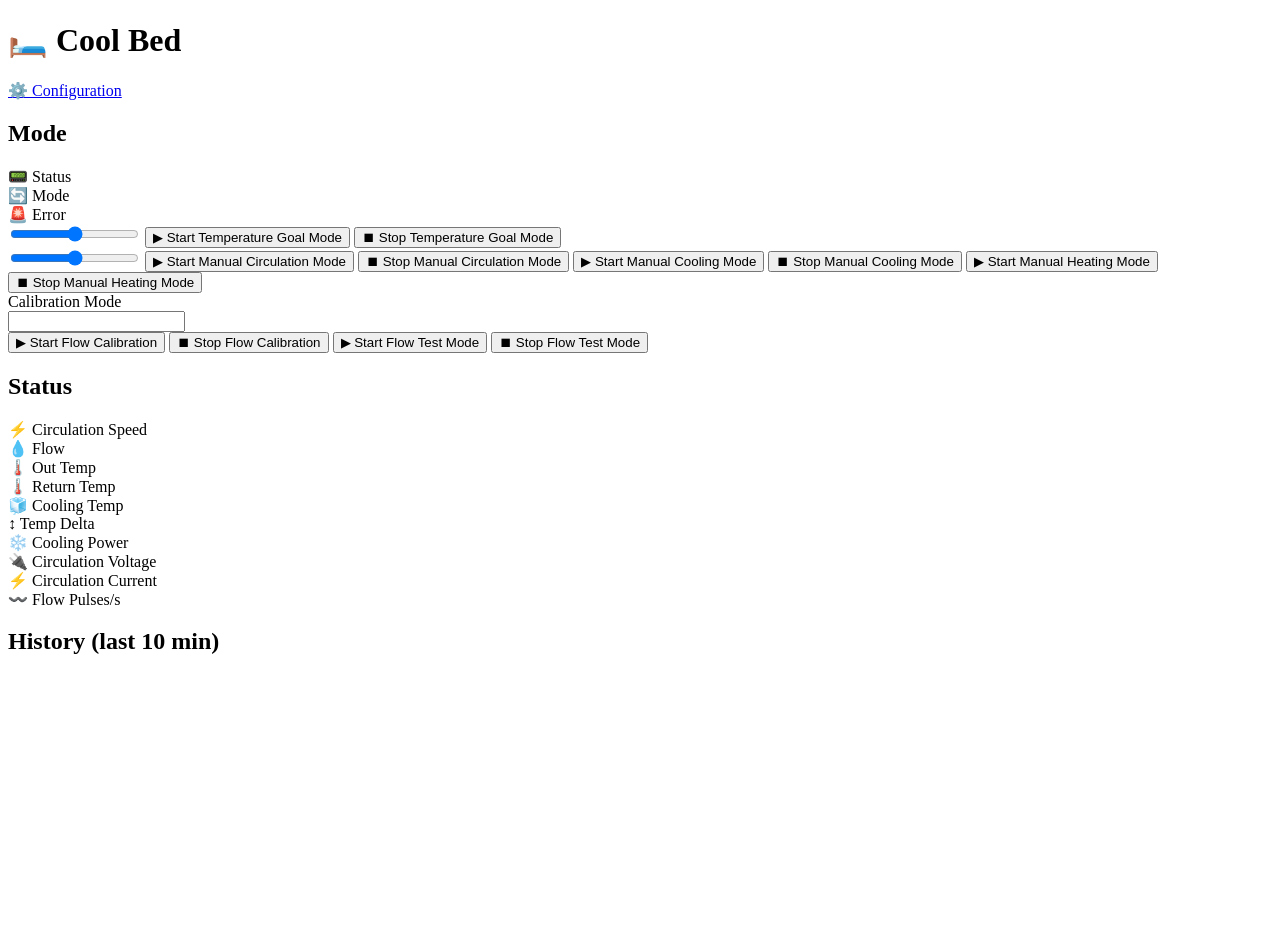
==== data/index.html @ 8be03354 "improve ui and text" ====
<!DOCTYPE html>
<html lang="en">
<head>
	<meta charset="UTF-8">
	<meta name="viewport" content="width=device-width, initial-scale=1.0">
	<title>Cool Bed</title>
	<link rel="stylesheet" href="/style.css">
	<link rel="icon" href="data:image/svg+xml,<svg xmlns='http://www.w3.org/2000/svg' viewBox='0 0 100 100'><text y='0.9em' font-size='90'>🛏️</text></svg>" />
</head>
<body x-data="coolBedApp()">

	<header>
		<h1>🛏️ Cool Bed</h1>
		<nav><a href="/config.html">⚙️ Configuration</a></nav>
	</header>

	<main>
		<section class="card connection-state" x-show="!isStateFresh()" x-cloak>
			<h2 x-text="stateStatusTitle()"></h2>
			<!--<p x-text="stateStatusMessage()"></p>-->
			<div class="loading-indicator" aria-label="Loading">
				<span class="spinner" aria-hidden="true"></span>
				<span x-text="stateStatusMessage()"></span>
			</div>
		</section>

		<div x-show="isStateFresh()" x-cloak>
		<!-- Mode Controls -->
		<section class="card mode-controls">
			<h2>Mode</h2>

			<!--<div class="mode-buttons">
				<button class="btn btn-primary" x-show="state.mode !== 'temperature'" @click="startTemperature()">▶ Start Temperature Goal Mode</button>
				<button class="btn btn-primary" x-show="state.mode !== 'speed'" @click="startSpeed()">▶ Start Fixed Speed Mode</button>
				<button class="btn btn-primary" x-show="state.mode !== 'flow_test'" @click="startFlowTest()">▶ Start Flow Test Mode</button>
				<button class="btn btn-danger" x-show="state.mode !== 'stop'" @click="setMode('stop')">⏹ Stop</button>
			</div>-->

			<!-- Main telemetry-->
			<div class="telemetry-grid">
				<div class="metric wide">
					<span class="icon">📟</span>
					<span class="label">Status</span>
					<span class="value" x-text="state.status || '—'"></span>
				</div>
				<div class="metric">
					<span class="icon">🔄</span>
					<span class="label">Mode</span>
					<span class="value" x-text="state.mode || '—'"></span>
				</div>
				<div class="metric" :class="{ 'error': state.error }">
					<span class="icon">🚨</span>
					<span class="label">Error</span>
					<span class="value" x-text="state.error ? 'YES' : 'No'"></span>
				</div>
			</div>

			<!-- Temperature mode -->
			<div class="mode-panel">
				<label x-text="labelFor('temperatureSetPoint', 'Temperature Mode')"></label>
				<input type="range" :min="minFor('temperatureSetPoint')" :max="maxFor('temperatureSetPoint')" step="0.5" :value="temperatureSetPointDisplay" @input="onTemperatureSetPointInput($event.target.value)" @change="onTemperatureSetPointChanged()">
				<span x-text="formatTemperatureSetPointDisplay()"></span>
				<button class="btn btn-primary" x-show="state.mode !== 'temperature'" @click="startTemperature()">▶ Start Temperature Goal Mode</button>
				<button class="btn btn-danger" x-show="state.mode === 'temperature'" @click="setMode('stop')">⏹ Stop Temperature Goal Mode</button>
			</div>

			<!-- Speed mode -->
			<div class="mode-panel">
				<label x-text="labelFor('circSpeedSetPoint', 'Manual Circulation Mode')"></label>
				<input type="range" :min="minFor('circSpeedSetPoint')" :max="maxFor('circSpeedSetPoint')" x-model.number="state.circSpeedSetPoint" @change="onCircSpeedSetPointChanged()">
				<span x-text="state.circSpeedSetPoint"></span>
				<button class="btn btn-primary" x-show="state.mode !== 'manual_circ'" @click="startManualCirc()">▶ Start Manual Circulation Mode</button>
				<button class="btn btn-danger" x-show="state.mode === 'manual_circ'" @click="setMode('stop')">⏹ Stop Manual Circulation Mode</button>
				<button class="btn btn-primary" x-show="state.mode !== 'manual_cool'" @click="startManualCool()">▶ Start Manual Cooling Mode</button>
				<button class="btn btn-danger" x-show="state.mode === 'manual_cool'" @click="setMode('stop')">⏹ Stop Manual Cooling Mode</button>
				<button class="btn btn-primary" x-show="state.mode !== 'manual_heat'" @click="startManualHeat()">▶ Start Manual Heating Mode</button>
				<button class="btn btn-danger" x-show="state.mode === 'manual_heat'" @click="setMode('stop')">⏹ Stop Manual Heating Mode</button>
			</div>

			<!-- Calibration mode -->
			<div class="mode-panel">
				<label>Calibration Mode</label>
				<div class="inline-field">
					<label x-text="labelFor('calibrationVolume', 'Calibration Volume') + (unitsFor('calibrationVolume') ? ' (' + unitsFor('calibrationVolume') + ')' : '') + ':'"></label>
					<input type="number" :min="minFor('calibrationVolume')" :max="maxFor('calibrationVolume')" x-model.number="state.calibrationVolume" @change="onCalibrationVolumeChanged()">
				</div>
				<button class="btn btn-warning" x-show="state.mode !== 'flow_calibration'" @click="startFlowCalibration()">▶ Start Flow Calibration</button>
				<button class="btn btn-danger" x-show="state.mode === 'flow_calibration'" @click="setMode('stop')">⏹ Stop Flow Calibration</button>
				<button class="btn btn-primary" x-show="state.mode !== 'flow_test'" @click="startFlowTest()">▶ Start Flow Test Mode</button>
				<button class="btn btn-danger" x-show="state.mode === 'flow_test'" @click="setMode('stop')">⏹ Stop Flow Test Mode</button>
			</div>
		</section>

		<!-- Status & Telemetry -->
		<section class="card telemetry">
			<h2>Status</h2>
			<div class="telemetry-grid">
				<div class="metric">
					<span class="icon">⚡</span>
					<span class="label">Circulation Speed</span>
					<span class="value" x-text="state.circSpeed"></span>
				</div>
				<div class="metric">
					<span class="icon">💧</span>
					<span class="label">Flow</span>
					<span class="value" x-text="formatTelemetry('flow', 2)"></span>
				</div>
				<div class="metric">
					<span class="icon">🌡️</span>
					<span class="label">Out Temp</span>
					<span class="value" x-text="formatTelemetry('outTemperature', TempUnits.DECIMAL_PLACES)"></span>
				</div>
				<div class="metric">
					<span class="icon">🌡️</span>
					<span class="label">Return Temp</span>
					<span class="value" x-text="formatTelemetry('returnTemperature', TempUnits.DECIMAL_PLACES)"></span>
				</div>
				<div class="metric">
					<span class="icon">🧊</span>
					<span class="label">Cooling Temp</span>
					<span class="value" x-text="formatTelemetry('coolingTemperature', TempUnits.DECIMAL_PLACES)"></span>
				</div>
				<div class="metric">
					<span class="icon">↕️</span>
					<span class="label">Temp Delta</span>
					<span class="value" x-text="formatTelemetry('temperatureDelta', TempUnits.DECIMAL_PLACES_DELTA)"></span>
				</div>
				<div class="metric">
					<span class="icon">❄️</span>
					<span class="label">Cooling Power</span>
					<span class="value" x-text="formatTelemetry('coolingPower', 1)"></span>
				</div>
				<div class="metric">
					<span class="icon">🔌</span>
					<span class="label">Circulation Voltage</span>
					<span class="value" x-text="formatTelemetry('circVoltage', 0)"></span>
				</div>
				<div class="metric">
					<span class="icon">⚡</span>
					<span class="label">Circulation Current</span>
					<span class="value" x-text="formatTelemetry('circCurrent', 0)"></span>
				</div>
				<div class="metric">
					<span class="icon">〰️</span>
					<span class="label">Flow Pulses/s</span>
					<span class="value" x-text="state.flowPulsesFilteredPerSec || 0"></span>
				</div>
				<!--<div class="metric">
					<span class="icon">🔢</span>
					<span class="label">Raw Pulses/s</span>
					<span class="value" x-text="state.flowPulsesRawPerSec || 0"></span>
				</div>-->
			</div>
		</section>

		<!-- Chart -->
		<section class="card chart-section">
			<h2>History (last 10 min)</h2>
			<canvas x-ref="temperatureChart" height="240"></canvas>
			<canvas x-ref="flowChart" height="240"></canvas>
			<canvas x-ref="miscChart" height="240"></canvas>
		</section>
		</div>
	</main>

	<script src="/alpine.min.js" defer></script>
	<script src="/chart.min.js"></script>
	<script src="/temperature-units.js"></script>
	<script src="/app.js"></script>
</body>
</html>
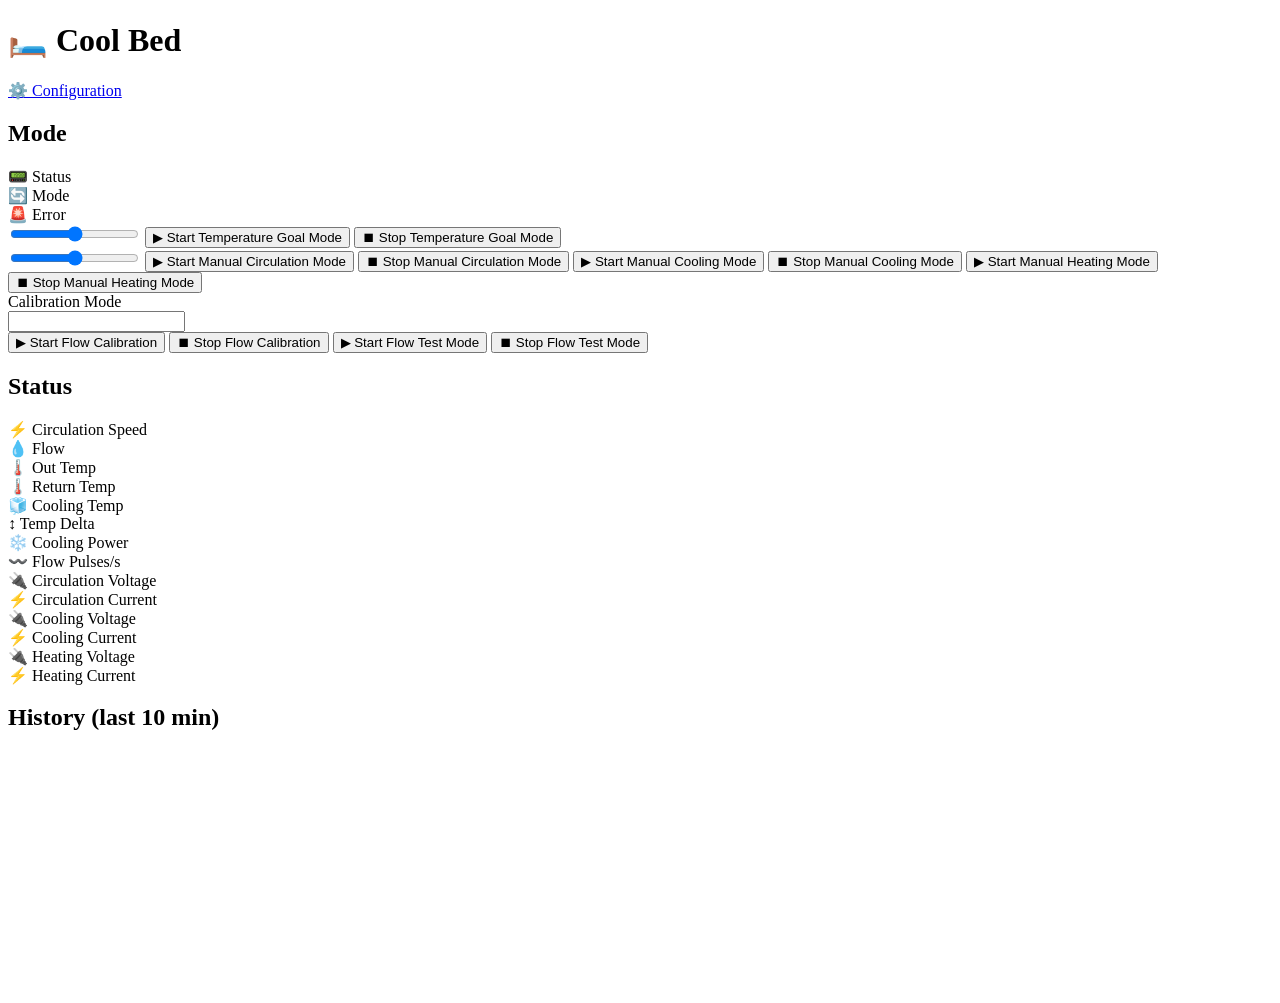
==== commit 50c88642: "make ui flexible per hardware that is present" ====
--- a/data/index.html
+++ b/data/index.html
@@ -26,7 +26,7 @@
 
 		<div x-show="isStateFresh()" x-cloak>
 		<!-- Mode Controls -->
-		<section class="card mode-controls">
+		<section class="card mode-controls" x-show="modelLoaded && hasAnyTelemetry(['status','mode','error'])">
 			<h2>Mode</h2>
 
 			<!--<div class="mode-buttons">
@@ -56,7 +56,7 @@
 			</div>
 
 			<!-- Temperature mode -->
-			<div class="mode-panel">
+			<div class="mode-panel" x-show="hasMode('temperature') && hasConfigKey('temperatureSetPoint')">
 				<label x-text="labelFor('temperatureSetPoint', 'Temperature Mode')"></label>
 				<input type="range" :min="minFor('temperatureSetPoint')" :max="maxFor('temperatureSetPoint')" step="0.5" :value="temperatureSetPointDisplay" @input="onTemperatureSetPointInput($event.target.value)" @change="onTemperatureSetPointChanged()">
 				<span x-text="formatTemperatureSetPointDisplay()"></span>
@@ -65,28 +65,28 @@
 			</div>
 
 			<!-- Speed mode -->
-			<div class="mode-panel">
+			<div class="mode-panel" x-show="hasMode('manual_circ') || hasMode('manual_cool') || hasMode('manual_heat')">
 				<label x-text="labelFor('circSpeedSetPoint', 'Manual Circulation Mode')"></label>
-				<input type="range" :min="minFor('circSpeedSetPoint')" :max="maxFor('circSpeedSetPoint')" x-model.number="state.circSpeedSetPoint" @change="onCircSpeedSetPointChanged()">
+				<input type="range" :min="minFor('circSpeedSetPoint')" :max="maxFor('circSpeedSetPoint')" x-model.number="state.circSpeedSetPoint" @change="onCircSpeedSetPointChanged()" x-show="hasConfigKey('circSpeedSetPoint')">
 				<span x-text="state.circSpeedSetPoint"></span>
-				<button class="btn btn-primary" x-show="state.mode !== 'manual_circ'" @click="startManualCirc()">▶ Start Manual Circulation Mode</button>
+				<button class="btn btn-primary" x-show="hasMode('manual_circ') && state.mode !== 'manual_circ'" @click="startManualCirc()">▶ Start Manual Circulation Mode</button>
 				<button class="btn btn-danger" x-show="state.mode === 'manual_circ'" @click="setMode('stop')">⏹ Stop Manual Circulation Mode</button>
-				<button class="btn btn-primary" x-show="state.mode !== 'manual_cool'" @click="startManualCool()">▶ Start Manual Cooling Mode</button>
+				<button class="btn btn-primary" x-show="hasMode('manual_cool') && state.mode !== 'manual_cool'" @click="startManualCool()">▶ Start Manual Cooling Mode</button>
 				<button class="btn btn-danger" x-show="state.mode === 'manual_cool'" @click="setMode('stop')">⏹ Stop Manual Cooling Mode</button>
-				<button class="btn btn-primary" x-show="state.mode !== 'manual_heat'" @click="startManualHeat()">▶ Start Manual Heating Mode</button>
+				<button class="btn btn-primary" x-show="hasMode('manual_heat') && state.mode !== 'manual_heat'" @click="startManualHeat()">▶ Start Manual Heating Mode</button>
 				<button class="btn btn-danger" x-show="state.mode === 'manual_heat'" @click="setMode('stop')">⏹ Stop Manual Heating Mode</button>
 			</div>
 
 			<!-- Calibration mode -->
-			<div class="mode-panel">
+			<div class="mode-panel" x-show="hasMode('flow_calibration') || hasMode('flow_test')">
 				<label>Calibration Mode</label>
-				<div class="inline-field">
+				<div class="inline-field" x-show="hasConfigKey('calibrationVolume')">
 					<label x-text="labelFor('calibrationVolume', 'Calibration Volume') + (unitsFor('calibrationVolume') ? ' (' + unitsFor('calibrationVolume') + ')' : '') + ':'"></label>
 					<input type="number" :min="minFor('calibrationVolume')" :max="maxFor('calibrationVolume')" x-model.number="state.calibrationVolume" @change="onCalibrationVolumeChanged()">
 				</div>
-				<button class="btn btn-warning" x-show="state.mode !== 'flow_calibration'" @click="startFlowCalibration()">▶ Start Flow Calibration</button>
+				<button class="btn btn-warning" x-show="hasMode('flow_calibration') && state.mode !== 'flow_calibration'" @click="startFlowCalibration()">▶ Start Flow Calibration</button>
 				<button class="btn btn-danger" x-show="state.mode === 'flow_calibration'" @click="setMode('stop')">⏹ Stop Flow Calibration</button>
-				<button class="btn btn-primary" x-show="state.mode !== 'flow_test'" @click="startFlowTest()">▶ Start Flow Test Mode</button>
+				<button class="btn btn-primary" x-show="hasMode('flow_test') && state.mode !== 'flow_test'" @click="startFlowTest()">▶ Start Flow Test Mode</button>
 				<button class="btn btn-danger" x-show="state.mode === 'flow_test'" @click="setMode('stop')">⏹ Stop Flow Test Mode</button>
 			</div>
 		</section>
@@ -95,70 +95,85 @@
 		<section class="card telemetry">
 			<h2>Status</h2>
 			<div class="telemetry-grid">
-				<div class="metric">
+				<div class="metric" x-show="hasTelemetryKey('circSpeed')">
 					<span class="icon">⚡</span>
 					<span class="label">Circulation Speed</span>
 					<span class="value" x-text="state.circSpeed"></span>
 				</div>
-				<div class="metric">
+				<div class="metric" x-show="hasTelemetryKey('flow')">
 					<span class="icon">💧</span>
 					<span class="label">Flow</span>
 					<span class="value" x-text="formatTelemetry('flow', 2)"></span>
 				</div>
-				<div class="metric">
+				<div class="metric" x-show="hasTelemetryKey('outTemperature')">
 					<span class="icon">🌡️</span>
 					<span class="label">Out Temp</span>
 					<span class="value" x-text="formatTelemetry('outTemperature', TempUnits.DECIMAL_PLACES)"></span>
 				</div>
-				<div class="metric">
+				<div class="metric" x-show="hasTelemetryKey('returnTemperature')">
 					<span class="icon">🌡️</span>
 					<span class="label">Return Temp</span>
 					<span class="value" x-text="formatTelemetry('returnTemperature', TempUnits.DECIMAL_PLACES)"></span>
 				</div>
-				<div class="metric">
+				<div class="metric" x-show="hasTelemetryKey('coolingTemperature')">
 					<span class="icon">🧊</span>
 					<span class="label">Cooling Temp</span>
 					<span class="value" x-text="formatTelemetry('coolingTemperature', TempUnits.DECIMAL_PLACES)"></span>
 				</div>
-				<div class="metric">
+				<div class="metric" x-show="hasTelemetryKey('temperatureDelta')">
 					<span class="icon">↕️</span>
 					<span class="label">Temp Delta</span>
 					<span class="value" x-text="formatTelemetry('temperatureDelta', TempUnits.DECIMAL_PLACES_DELTA)"></span>
 				</div>
-				<div class="metric">
+				<div class="metric" x-show="hasTelemetryKey('coolingPower')">
 					<span class="icon">❄️</span>
 					<span class="label">Cooling Power</span>
 					<span class="value" x-text="formatTelemetry('coolingPower', 1)"></span>
 				</div>
-				<div class="metric">
+				<div class="metric" x-show="hasTelemetryKey('flowPulsesFilteredPerSec')">
+					<span class="icon">〰️</span>
+					<span class="label">Flow Pulses/s</span>
+					<span class="value" x-text="state.flowPulsesFilteredPerSec || 0"></span>
+				</div>
+				<div class="metric" x-show="hasTelemetryKey('circVoltage')">
 					<span class="icon">🔌</span>
 					<span class="label">Circulation Voltage</span>
 					<span class="value" x-text="formatTelemetry('circVoltage', 0)"></span>
 				</div>
-				<div class="metric">
+				<div class="metric" x-show="hasTelemetryKey('circCurrent')">
 					<span class="icon">⚡</span>
 					<span class="label">Circulation Current</span>
 					<span class="value" x-text="formatTelemetry('circCurrent', 0)"></span>
 				</div>
-				<div class="metric">
-					<span class="icon">〰️</span>
-					<span class="label">Flow Pulses/s</span>
-					<span class="value" x-text="state.flowPulsesFilteredPerSec || 0"></span>
+				<div class="metric" x-show="hasTelemetryKey('coolingVoltage')">
+					<span class="icon">🔌</span>
+					<span class="label">Cooling Voltage</span>
+					<span class="value" x-text="formatTelemetry('coolingVoltage', 0)"></span>
 				</div>
-				<!--<div class="metric">
-					<span class="icon">🔢</span>
-					<span class="label">Raw Pulses/s</span>
-					<span class="value" x-text="state.flowPulsesRawPerSec || 0"></span>
-				</div>-->
+				<div class="metric" x-show="hasTelemetryKey('coolingCurrent')">
+					<span class="icon">⚡</span>
+					<span class="label">Cooling Current</span>
+					<span class="value" x-text="formatTelemetry('coolingCurrent', 0)"></span>
+				</div>
+				<div class="metric" x-show="hasTelemetryKey('heatingVoltage')">
+					<span class="icon">🔌</span>
+					<span class="label">Heating Voltage</span>
+					<span class="value" x-text="formatTelemetry('heatingVoltage', 0)"></span>
+				</div>
+				<div class="metric" x-show="hasTelemetryKey('heatingCurrent')">
+					<span class="icon">⚡</span>
+					<span class="label">Heating Current</span>
+					<span class="value" x-text="formatTelemetry('heatingCurrent', 0)"></span>
+				</div>
 			</div>
 		</section>
 
 		<!-- Chart -->
 		<section class="card chart-section">
 			<h2>History (last 10 min)</h2>
-			<canvas x-ref="temperatureChart" height="240"></canvas>
-			<canvas x-ref="flowChart" height="240"></canvas>
-			<canvas x-ref="miscChart" height="240"></canvas>
+			<canvas x-show="hasAnyTelemetry(['outTemperature','returnTemperature','coolingTemperature'])" x-ref="temperatureChart" height="240"></canvas>
+			<canvas x-show="hasAnyTelemetry(['flow'])" x-ref="flowChart" height="240"></canvas>
+			<canvas x-show="hasAnyTelemetry(['coolingPower','circSpeed','circCurrent'])" x-ref="miscChart" height="240"></canvas>
 		</section>
 		</div>
 	</main>
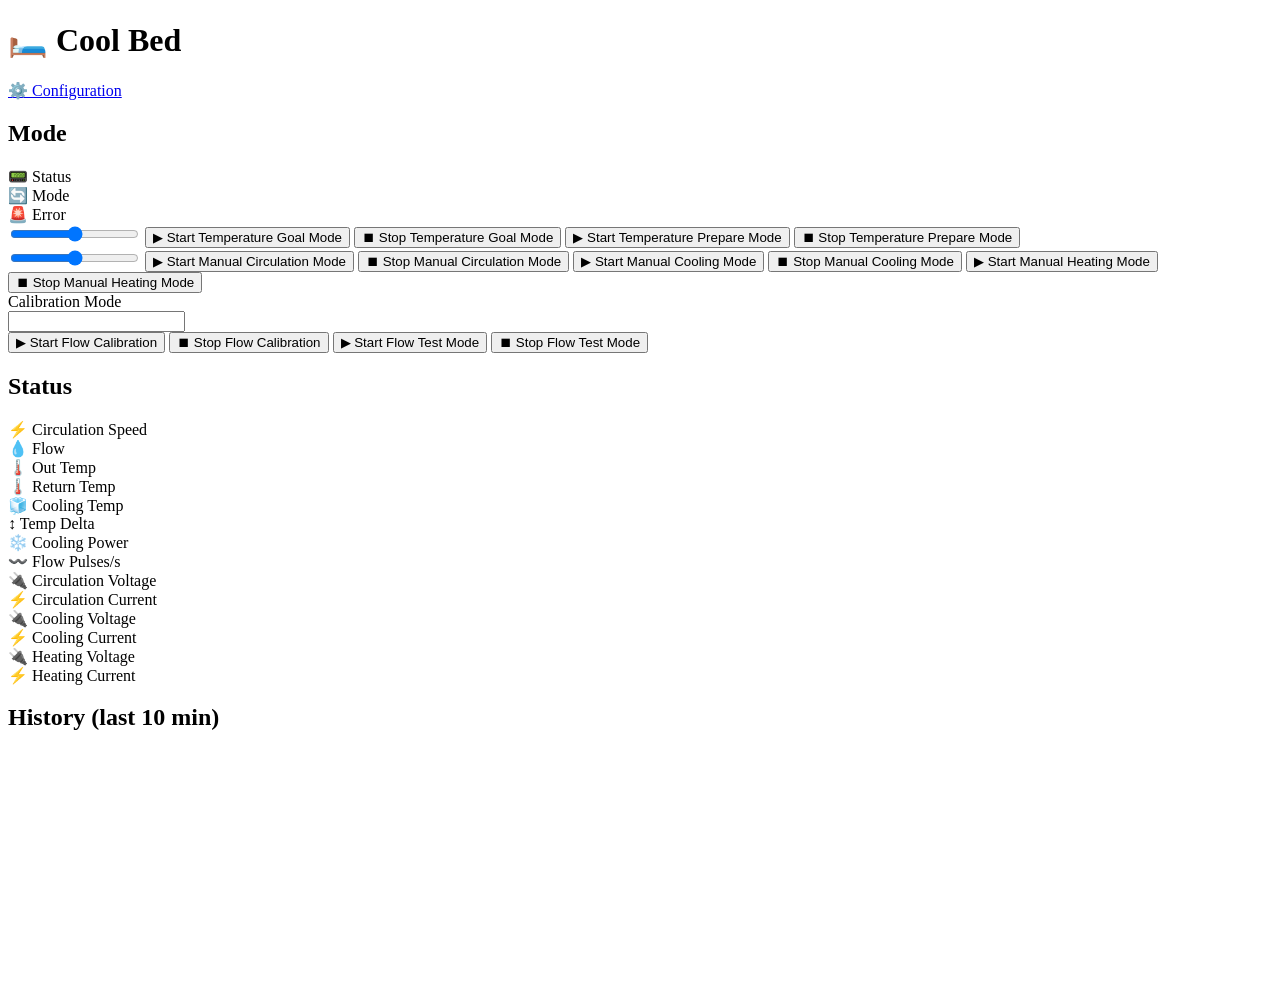
==== commit 270ff43b: "new temperature prepare mode" ====
--- a/data/index.html
+++ b/data/index.html
@@ -56,12 +56,14 @@
 			</div>
 
 			<!-- Temperature mode -->
-			<div class="mode-panel" x-show="hasMode('temperature') && hasConfigKey('temperatureSetPoint')">
+			<div class="mode-panel" x-show="(hasMode('temperature') || hasMode('temperature_prepare')) && hasConfigKey('temperatureSetPoint')">
 				<label x-text="labelFor('temperatureSetPoint', 'Temperature Mode')"></label>
 				<input type="range" :min="minFor('temperatureSetPoint')" :max="maxFor('temperatureSetPoint')" step="0.5" :value="temperatureSetPointDisplay" @input="onTemperatureSetPointInput($event.target.value)" @change="onTemperatureSetPointChanged()">
 				<span x-text="formatTemperatureSetPointDisplay()"></span>
-				<button class="btn btn-primary" x-show="state.mode !== 'temperature'" @click="startTemperature()">▶ Start Temperature Goal Mode</button>
+				<button class="btn btn-primary" x-show="hasMode('temperature') && state.mode !== 'temperature'" @click="startTemperature()">▶ Start Temperature Goal Mode</button>
 				<button class="btn btn-danger" x-show="state.mode === 'temperature'" @click="setMode('stop')">⏹ Stop Temperature Goal Mode</button>
+				<button class="btn btn-primary" x-show="hasMode('temperature_prepare') && state.mode !== 'temperature_prepare'" @click="startTemperaturePrepare()">▶ Start Temperature Prepare Mode</button>
+				<button class="btn btn-danger" x-show="state.mode === 'temperature_prepare'" @click="setMode('stop')">⏹ Stop Temperature Prepare Mode</button>
 			</div>
 
 			<!-- Speed mode -->
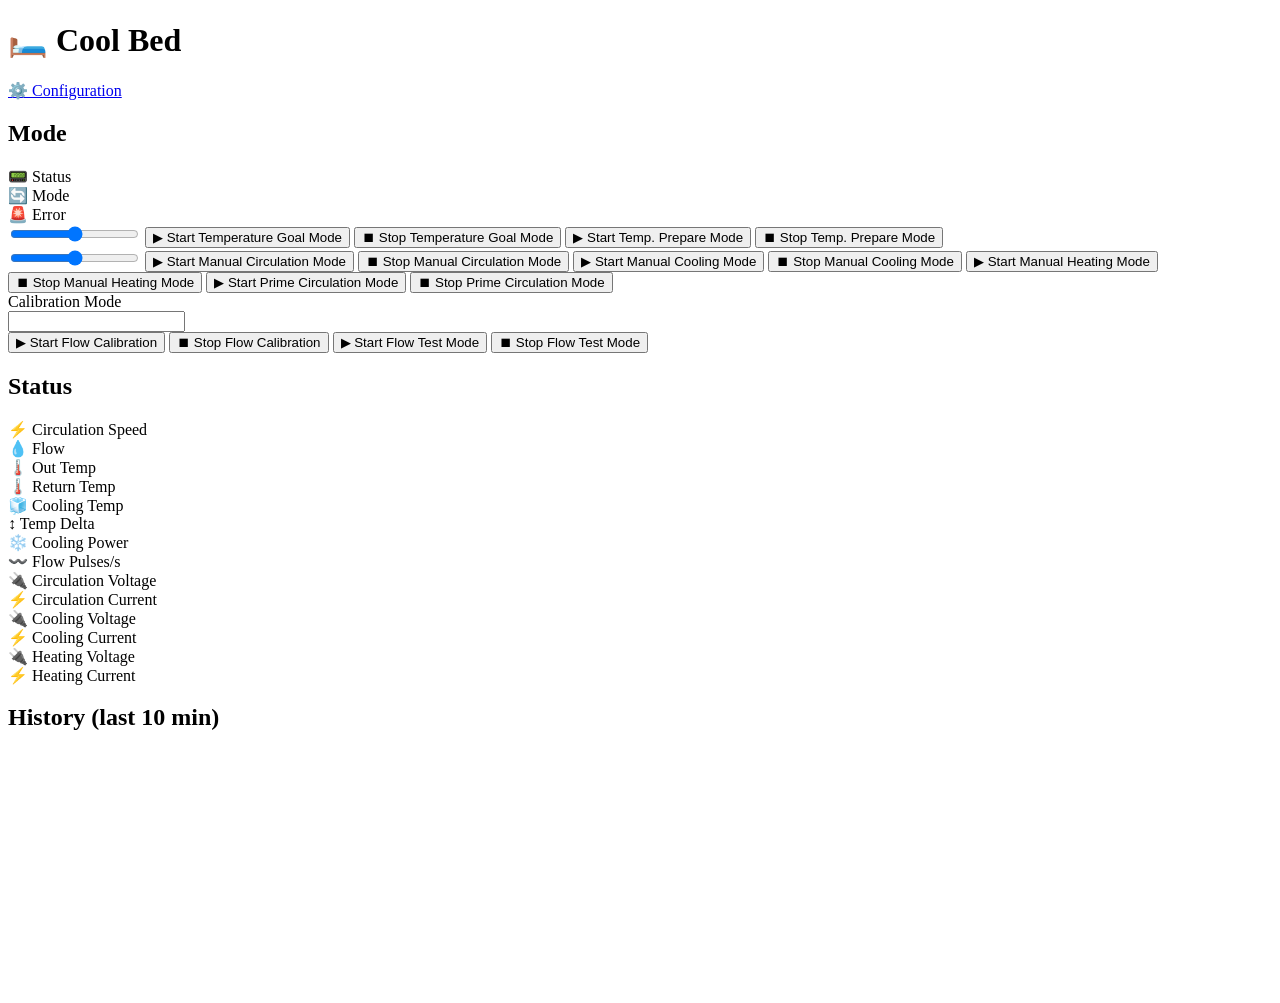
==== commit 69682609: "Add circulation priming mode" ====
--- a/data/index.html
+++ b/data/index.html
@@ -62,12 +62,12 @@
 				<span x-text="formatTemperatureSetPointDisplay()"></span>
 				<button class="btn btn-primary" x-show="hasMode('temperature') && state.mode !== 'temperature'" @click="startTemperature()">▶ Start Temperature Goal Mode</button>
 				<button class="btn btn-danger" x-show="state.mode === 'temperature'" @click="setMode('stop')">⏹ Stop Temperature Goal Mode</button>
-				<button class="btn btn-primary" x-show="hasMode('temperature_prepare') && state.mode !== 'temperature_prepare'" @click="startTemperaturePrepare()">▶ Start Temperature Prepare Mode</button>
-				<button class="btn btn-danger" x-show="state.mode === 'temperature_prepare'" @click="setMode('stop')">⏹ Stop Temperature Prepare Mode</button>
+				<button class="btn btn-primary" x-show="hasMode('temperature_prepare') && state.mode !== 'temperature_prepare'" @click="startTemperaturePrepare()">▶ Start Temp. Prepare Mode</button>
+				<button class="btn btn-danger" x-show="state.mode === 'temperature_prepare'" @click="setMode('stop')">⏹ Stop Temp. Prepare Mode</button>
 			</div>
 
 			<!-- Speed mode -->
-			<div class="mode-panel" x-show="hasMode('manual_circ') || hasMode('manual_cool') || hasMode('manual_heat')">
+			<div class="mode-panel" x-show="hasMode('manual_circ') || hasMode('manual_cool') || hasMode('manual_heat') || hasMode('prime_circ')">
 				<label x-text="labelFor('circSpeedSetPoint', 'Manual Circulation Mode')"></label>
 				<input type="range" :min="minFor('circSpeedSetPoint')" :max="maxFor('circSpeedSetPoint')" x-model.number="state.circSpeedSetPoint" @change="onCircSpeedSetPointChanged()" x-show="hasConfigKey('circSpeedSetPoint')">
 				<span x-text="state.circSpeedSetPoint"></span>
@@ -77,6 +77,8 @@
 				<button class="btn btn-danger" x-show="state.mode === 'manual_cool'" @click="setMode('stop')">⏹ Stop Manual Cooling Mode</button>
 				<button class="btn btn-primary" x-show="hasMode('manual_heat') && state.mode !== 'manual_heat'" @click="startManualHeat()">▶ Start Manual Heating Mode</button>
 				<button class="btn btn-danger" x-show="state.mode === 'manual_heat'" @click="setMode('stop')">⏹ Stop Manual Heating Mode</button>
+				<button class="btn btn-primary" x-show="hasMode('prime_circ') && state.mode !== 'prime_circ'" @click="startPrimeCirc()">▶ Start Prime Circulation Mode</button>
+				<button class="btn btn-danger" x-show="state.mode === 'prime_circ'" @click="setMode('stop')">⏹ Stop Prime Circulation Mode</button>
 			</div>
 
 			<!-- Calibration mode -->
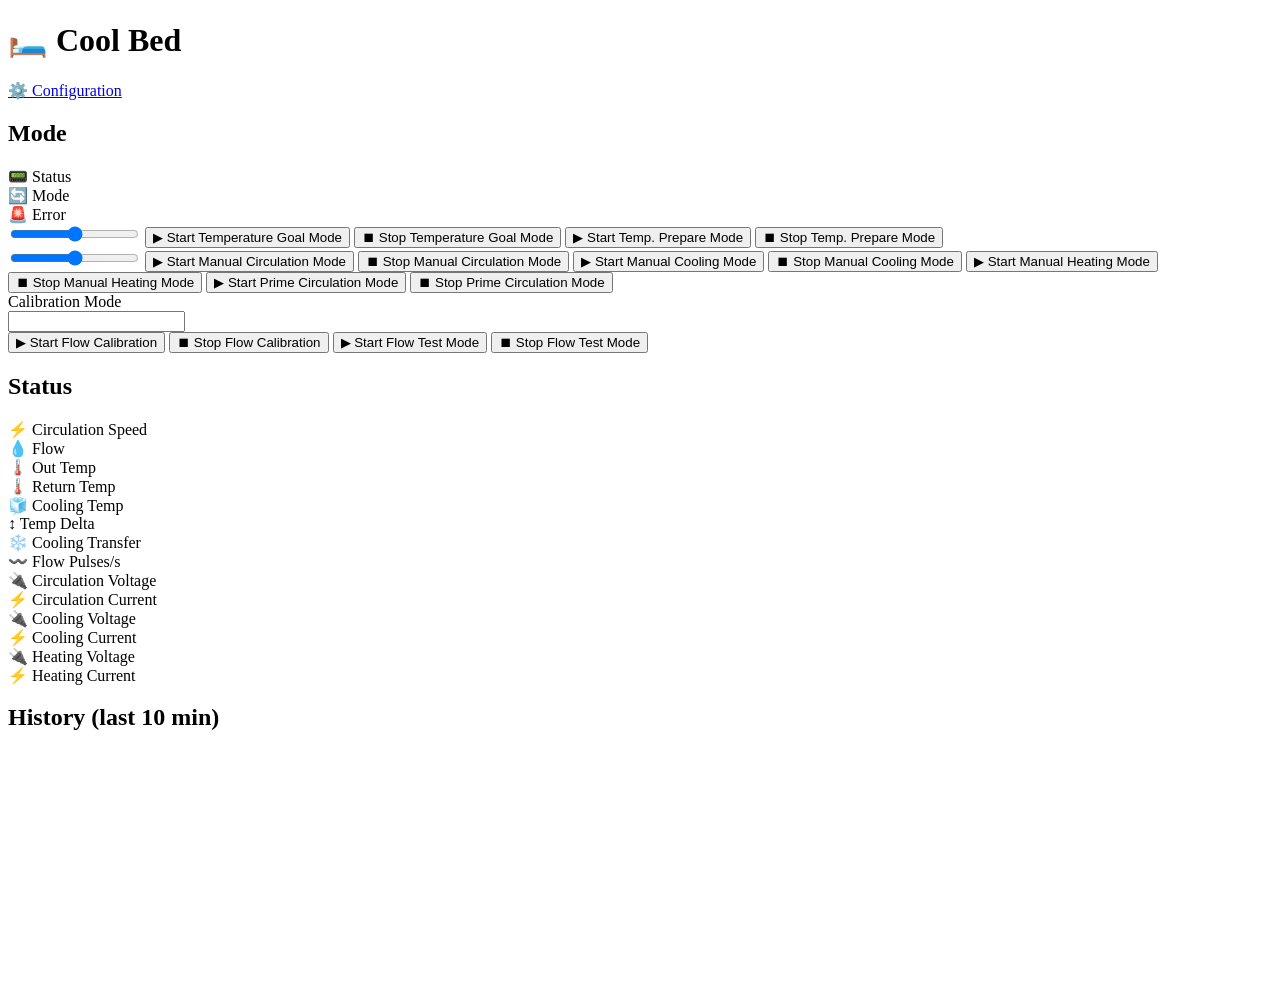
==== commit f7c75909: "rename coolingPower to coolingTransfer" ====
--- a/data/index.html
+++ b/data/index.html
@@ -129,10 +129,10 @@
 					<span class="label">Temp Delta</span>
 					<span class="value" x-text="formatTelemetry('temperatureDelta', TempUnits.DECIMAL_PLACES_DELTA)"></span>
 				</div>
-				<div class="metric" x-show="hasTelemetryKey('coolingPower')">
+				<div class="metric" x-show="hasTelemetryKey('coolingTransfer')">
 					<span class="icon">❄️</span>
-					<span class="label">Cooling Power</span>
-					<span class="value" x-text="formatTelemetry('coolingPower', 1)"></span>
+					<span class="label">Cooling Transfer</span>
+					<span class="value" x-text="formatTelemetry('coolingTransfer', 1)"></span>
 				</div>
 				<div class="metric" x-show="hasTelemetryKey('flowPulsesFilteredPerSec')">
 					<span class="icon">〰️</span>
@@ -177,7 +177,7 @@
 			<h2>History (last 10 min)</h2>
 			<canvas x-show="hasAnyTelemetry(['outTemperature','returnTemperature','coolingTemperature'])" x-ref="temperatureChart" height="240"></canvas>
 			<canvas x-show="hasAnyTelemetry(['flow'])" x-ref="flowChart" height="240"></canvas>
-			<canvas x-show="hasAnyTelemetry(['coolingPower','circSpeed','circCurrent'])" x-ref="miscChart" height="240"></canvas>
+			<canvas x-show="hasAnyTelemetry(['coolingTransfer','circSpeed','circCurrent'])" x-ref="miscChart" height="240"></canvas>
 		</section>
 		</div>
 	</main>
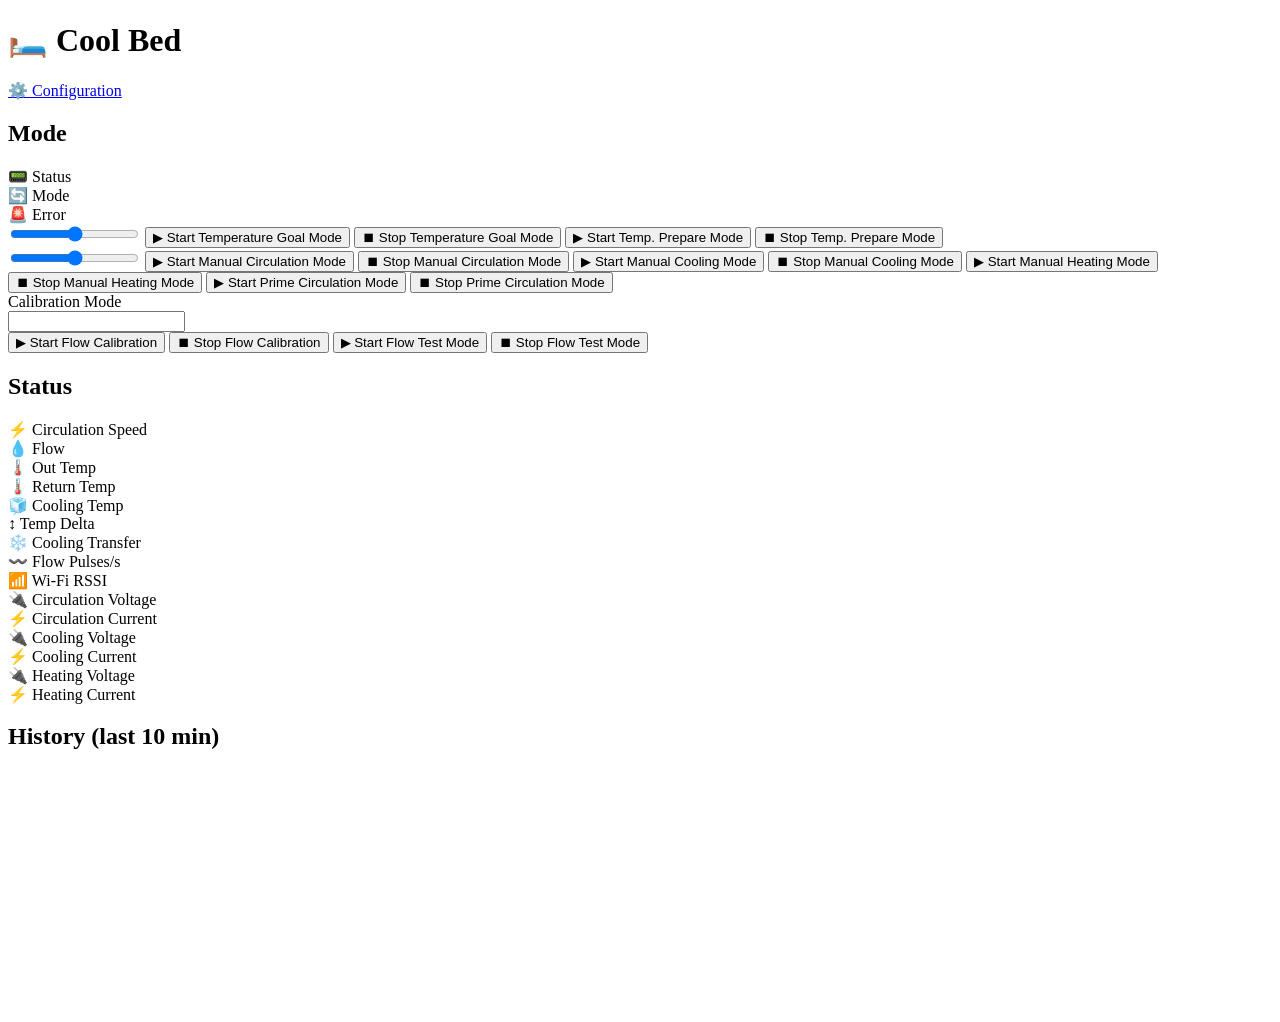
==== commit f1ed9f81: "add rssi reporting" ====
--- a/data/index.html
+++ b/data/index.html
@@ -139,6 +139,11 @@
 					<span class="label">Flow Pulses/s</span>
 					<span class="value" x-text="state.flowPulsesFilteredPerSec || 0"></span>
 				</div>
+				<div class="metric" x-show="hasTelemetryKey('rssi')">
+					<span class="icon">📶</span>
+					<span class="label">Wi-Fi RSSI</span>
+					<span class="value" x-text="formatTelemetry('rssi', 0)"></span>
+				</div>
 				<div class="metric" x-show="hasTelemetryKey('circVoltage')">
 					<span class="icon">🔌</span>
 					<span class="label">Circulation Voltage</span>
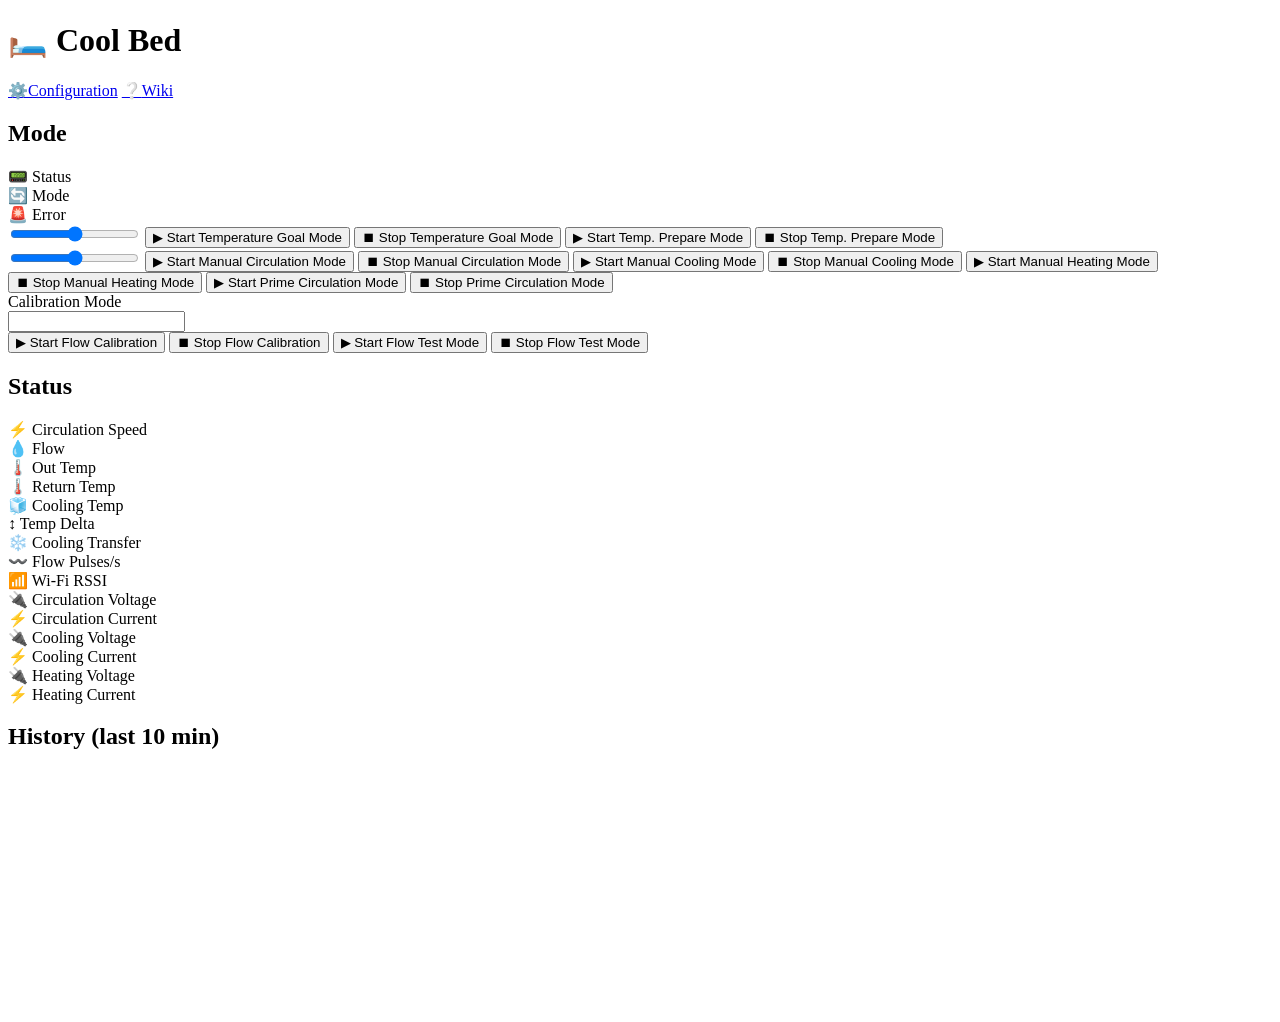
==== commit 7bada07c: "wiki/help button" ====
--- a/data/index.html
+++ b/data/index.html
@@ -11,7 +11,10 @@
 
 	<header>
 		<h1>🛏️ Cool Bed</h1>
-		<nav><a href="/config.html">⚙️ Configuration</a></nav>
+		<nav>
+			<a href="/config.html"><span aria-hidden="true">⚙️</span><span class="label">Configuration</span></a>
+			<a href="https://ayavilevich.github.io/cool-bed-wiki/fw-web-ui-index/" target="_blank" rel="noreferrer"><span aria-hidden="true">❔</span><span class="label">Wiki</span></a>
+		</nav>
 	</header>
 
 	<main>
@@ -190,6 +193,7 @@
 	<script src="/alpine.min.js" defer></script>
 	<script src="/chart.min.js"></script>
 	<script src="/temperature-units.js"></script>
+	<script src="/ranges.js"></script>
 	<script src="/app.js"></script>
 </body>
 </html>
